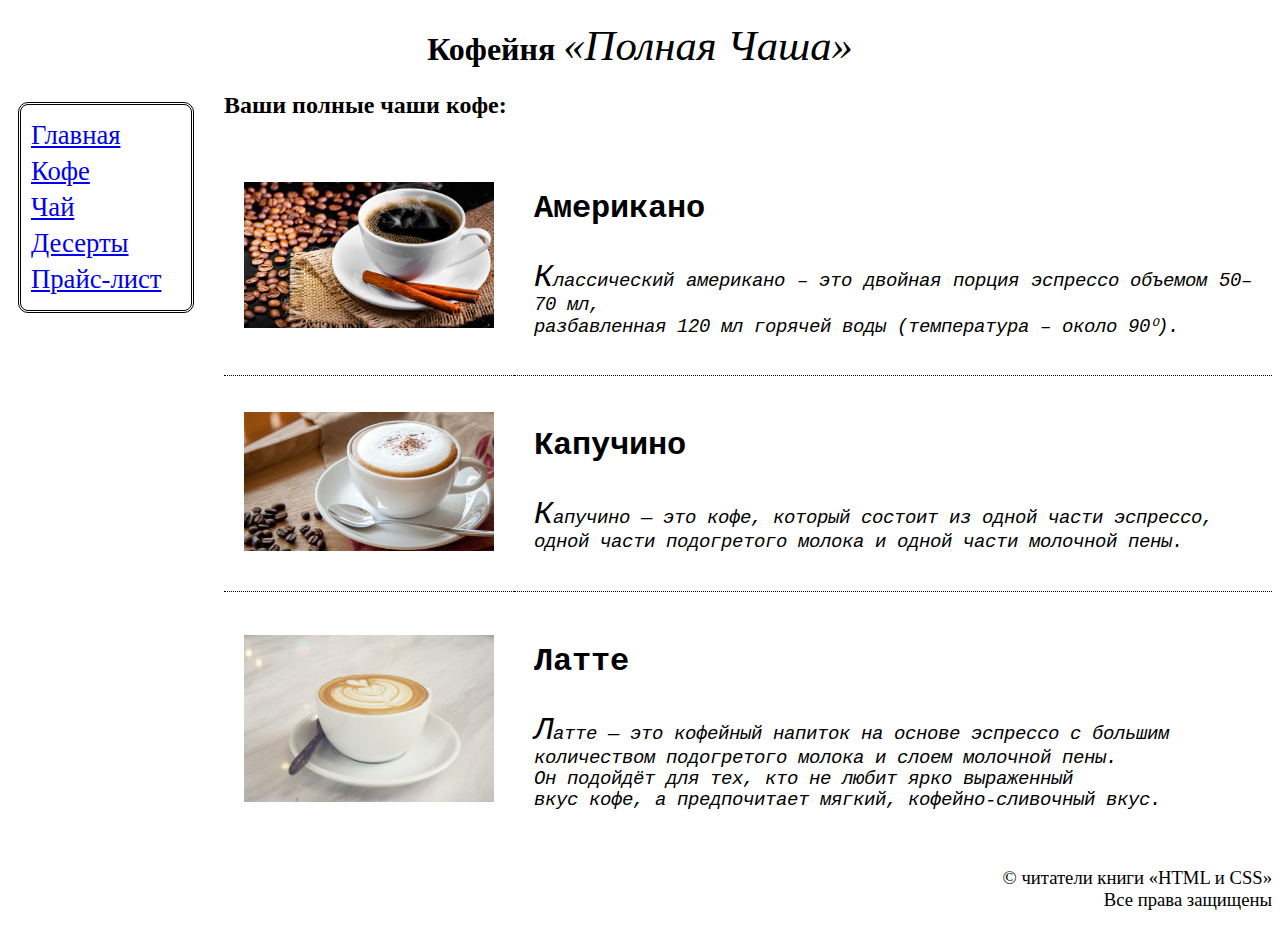
==== pages/coffee.html @ 6c4f8460 "Initial commit" ====
<!DOCTYPE html>
<html>
    <head>
        <meta charset="UTF-8">
        <meta name="description" content="Кофейня Полная Чаша. Кофе, чай, десерты, напитки">
		<meta name="keywords" content="кофейня, кафе, напитки, навынос, кофе, американо, капучино, латте">
		<meta name="author" content="Евгения Шустикова">
		<meta name="generator" content="Visual Studio Code">
        <title>: : Полная Чаша: кофейня</title>
            <link href="../css/style.css"
            rel="stylesheet" type="text/css">
    </head>
    <body>
        <header>
            <h1>Кофейня <em>&laquo;Полная Чаша&raquo;</em></h1>
        </header>
        <nav>
            <div><a href="../pages/index.html">Главная</a></div> 
			<div><a href="../pages/coffee.html">Кофе</a></div> 
			<div><a href="../pages/tea.html">Чай</a></div> 
			<div><a href="../pages/dessert.html">Десерты</a></div> 
			<div><a href="../pages/pricelist.html">Прайс-лист</a></div> 
		</nav>
        <main>
            <h2>Ваши полные чаши кофе:</h2>
            <table class="catalog">
                <tr>
                    <td><img src="../img/americano.jpg"></td>
                    <td>
                        <h3>Американо</h3>
                        <p>Классический американо – это двойная порция эспрессо объемом 50–70 мл,<br>
                             разбавленная 120 мл горячей воды (температура – около 90⁰).</p>
                    </td>
                </tr>
                <tr>
                    <td><img src="../img/capucino.jpg"> </td>
                    <td>
                        <h3>Капучино</h3>
                        <p>Капучино — это кофе, который состоит из одной части эспрессо,<br> 
                            одной части подогретого молока и одной части молочной пены.</p>
                    </td>
                </tr>
                <tr>
                    <td><img src="../img/latte.jpg"></td>
                    <td>
                        <h3>Латте</h3>
                        <p>Латте — это кофейный напиток на основе эспрессо с большим <br> 
                            количеством подогретого молока и слоем молочной пены.<br>
                             Он подойдёт для тех, кто не любит ярко выраженный <br>
                             вкус кофе, а предпочитает мягкий, кофейно-сливочный вкус.</p>
                    </td>
                </tr>
            </table>
        </main>
        <footer>
            <p>&copy; читатели книги &laquo;HTML и CSS&raquo;<br>Все права защищены</p>
        </footer>
    </body>
</html>
---- css/style.css ----
@font-face {
    font-family: Cousine;
    src: url(../fonts/Cousine-Regular.ttf);
}
@font-face {
    font-family: Cousine;
    src: url(../fonts/Cousine-Bold.ttf);
    font-weight: bold;
}
@font-face {
    font-family: Cousine;
    src: url(../fonts/Cousine-Italic.ttf);
    font-style: italic;
}
@font-face {
    font-family: Cousine;
    src: url(../fonts/Cousine-BoldItalic.ttf);
    font-weight: bold;
    font-style: italic;
}
body {font-family: 'Verdana';}
h1 em {
    font-size: 32pt;
    font-family: 'Verdana';
    font-weight: normal;
}
p {font-size: 14pt !important;}
address {font-size: 12pt;}
p.greeting {font-size: 24pt;}
.picture img {width: 50%;}
/* comment section in CSS */
.advertising div {
                margin-left: 30pt;
                font-size: 12pt;
                margin-top: 5pt;
                margin-bottom: 5pt;}
header {text-align: center;}
main {text-align: justify;}
footer {text-align: right;}
.bigger {font-size: 16pt;}
table.pricelist th, table.pricelist td {
    border: grey thin solid;
    padding: 4px;   /* padding creates space between each table's cell */

}
table.catalog {border-collapse: collapse;} /* means не рисовать рамку вокруг ячеек, а проводить между ними линии */
table.catalog td {
    border-top: black thin dotted;
    border-bottom: black thin dotted;
    padding: 20px;
}
table.catalog img {width: 250px;}
table.pricelist thead th {
    color: white;
    background-color: grey;
}
table.pricelist tfoot td {
    font-style: italic;
    text-align: right;
    background-color: lightgrayo;
}
table.pricelist tbody th {
    color: black;
    background-color: lightgray;
}
nav {
    float: left;
    width: 150px;
    margin: 10px 30px 10px 10px;
    padding: 10px;
    border: black medium double;
    border-radius: 10px;
}
nav div {
    font-size: 20pt;
    margin-top: 5px;
    margin-bottom: 5px;
}
table.catalog tr:first-child td {border-top: none;}
table.catalog tr:last-child td {border-bottom: none;}

table.catalog td p:first-of-type::first-letter {
    font-size: 24pt;
}

p::selection {
color:black;
background-color: orange;
}
table.pricelist tbody th[colspan] {
    text-align: center;
}
table.pricelist tbody td:last-child:not(:only-child) {
    border: none;
    background-color: rgb(231, 231, 231);
}
table.catalog h3 {
    font-family: "Cousine";
    font-size: 24pt;
}
table.catalog p {
    font-family: "Cousine";
}
table.catalog p {
    font-style: italic;
}
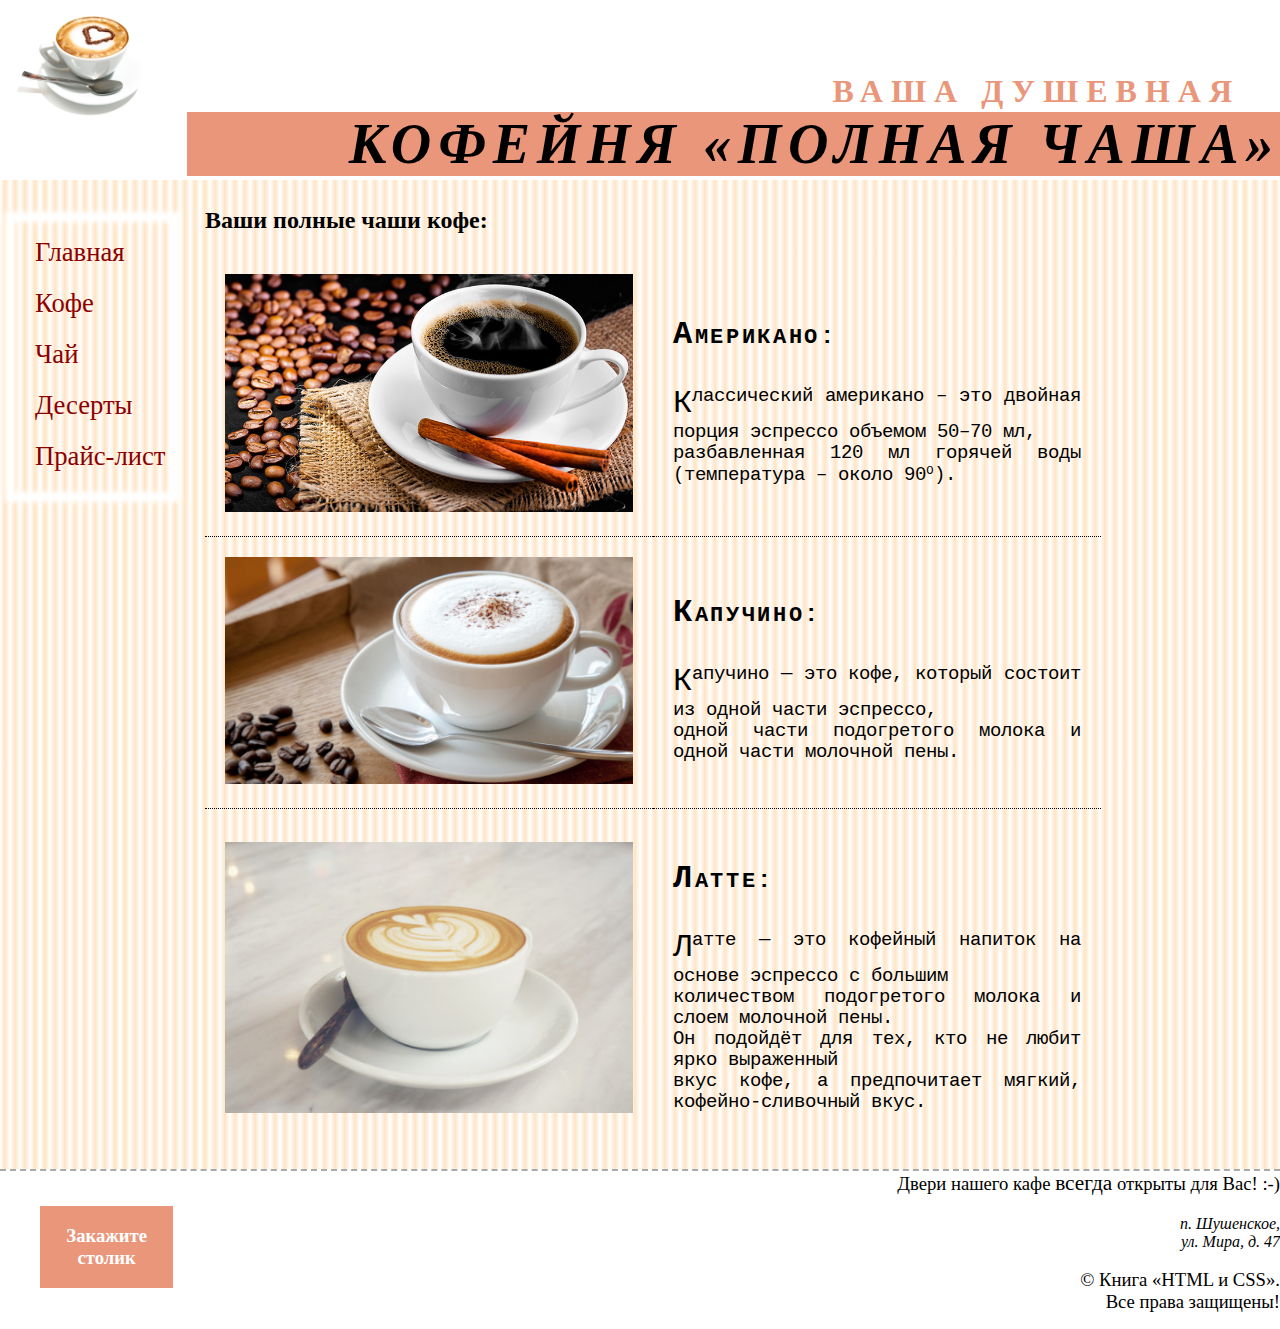
==== commit 1b78e409: "Header and footer" ====
--- a/pages/coffee.html
+++ b/pages/coffee.html
@@ -12,7 +12,9 @@
     </head>
     <body>
         <header>
-            <h1>Кофейня <em>&laquo;Полная Чаша&raquo;</em></h1>
+          <div class="pos1"><img src="../img/hot-coffee.jpg"></div>
+          <div class="pos2"><h1>Кофейня &laquo;Полная Чаша&raquo;</h1></div>
+          <div class="pos3"><h1>Ваша душевная</h1></div>
         </header>
         <nav>
             <div><a href="../pages/index.html">Главная</a></div> 
@@ -53,7 +55,14 @@
             </table>
         </main>
         <footer>
-            <p>&copy; читатели книги &laquo;HTML и CSS&raquo;<br>Все права защищены</p>
+          <div class="pos4">
+            <p class="greeting">Двери нашего кафе <span class="bigger">всегда</span> открыты для Вас! :-)</p>
+            <address>п. Шушенское,<br> ул. Мира, д. 47</address>
+            <p>&copy;&nbsp;Книга &laquo;HTML и CSS&raquo;.<br>Все права защищены!</p>
+            </div>
+            <div class="pos5">
+              <p><a href="../pages/order.html">Закажите столик</a></p>
+            </div>
         </footer>
     </body>
 </html>--- a/css/style.css
+++ b/css/style.css
@@ -18,25 +18,88 @@
     font-weight: bold;
     font-style: italic;
 }
-body {font-family: 'Verdana';}
-h1 em {
-    font-size: 32pt;
+body {
     font-family: 'Verdana';
-    font-weight: normal;
-}
+    background-image: repeating-linear-gradient(to right, white 0px, 
+    bisque 5px, white 10px);
+    margin: 0px;
+}
+header {
+  background-color: white;
+  height: 135pt;
+  margin-bottom: 20pt;
+}
+.pos1, .pos2, .pos3 {
+  position: absolute;
+}
+.pos1 {
+  left: 0pt;
+  top: 0pt;
+  width: 100pt;
+}
+.pos2 {
+  left: 140pt;
+  top: 84pt;
+  right: 0pt;
+}
+.pos3 {
+  left: 140pt;
+  top: 55pt;
+  right: 30pt;
+}
+.pos4 {
+  right: 20pt;
+  top: 0pt;
+}
+.pos1 img {height: 100pt;}
 p {font-size: 14pt !important;}
 address {font-size: 12pt;}
 p.greeting {font-size: 24pt;}
-.picture img {width: 50%;}
+.pos2 h1 {
+  font: bold italic 42pt Verdana;
+  text-transform: uppercase;
+  text-align: right;
+  letter-spacing: 5pt;
+  margin: 0px;
+  background-color: darksalmon;
+}
+.pos3 h1 {
+  font: bold 24pt Verdana;
+  text-transform: uppercase;
+  text-align: right;
+  letter-spacing: 6pt;
+  margin: 0px;
+  color: darksalmon;
+}
 /* comment section in CSS */
 .advertising div {
                 margin-left: 30pt;
                 font-size: 12pt;
                 margin-top: 5pt;
                 margin-bottom: 5pt;}
-header {text-align: center;}
+
 main {text-align: justify;}
-footer {text-align: right;}
+footer {
+    text-align: right;
+    background-color: white;
+    height: 120pt;
+    position: relative;
+}
+.pos5 {
+  background-color: darksalmon;
+  position: absolute;
+  left: 30pt;
+  top: 28pt;
+  width: 100pt;
+}
+.pos5 p {
+  font: bold 16pt Verdana;
+  text-align: center;
+}
+div.pos5 a:link {
+  text-decoration: none;
+  color: white;
+}
 .bigger {font-size: 16pt;}
 table.pricelist th, table.pricelist td {
     border: grey thin solid;
@@ -67,15 +130,18 @@
     float: left;
     width: 150px;
     margin: 10px 30px 10px 10px;
-    padding: 10px;
-    border: black medium double;
-    border-radius: 10px;
-}
-nav div {
+    padding-bottom: 20px;
+    padding-left: 15px;
+    box-shadow: 0px 0px 5px 5px white,
+    0px 0px 5px 5px white inset;
+}
+nav div a, nav a {
     font-size: 20pt;
-    margin-top: 5px;
+    margin-top: 20px;
     margin-bottom: 5px;
-}
+    margin-left: 10px;
+}
+nav a {display: block;}
 table.catalog tr:first-child td {border-top: none;}
 table.catalog tr:last-child td {border-bottom: none;}
 
@@ -101,6 +167,81 @@
 table.catalog p {
     font-family: "Cousine";
 }
-table.catalog p {
-    font-style: italic;
+table.catalog h3::after {
+    content: ":"; 
+    font-size: 18pt;
+}
+
+table.catalog h3 {
+    font-variant: small-caps;
+    text-transform: capitalize;
+    letter-spacing: 2pt;
+     
+}
+table.catalog p::first-letter {
+    vertical-align: text-top;
+}
+p.greeting {
+    border-top: medium dashed darkgrey;
+    border-width: 2px;
+}
+ol {
+    list-style-type: upper-roman;
+}
+table.catalog {
+    width: 70%;
+    min-width: 12cm;
+}
+table.catalog td:first-child {
+    width: 50%;
+}
+table.catalog td img {
+    width: 100%;
+}
+nav a:link, nav a:visited {
+    color: darkred;
+    text-decoration: none;
+}
+nav a:active, nav a:hover {
+    color: darksalmon;
+}
+p.bottom {
+    border-top: medium dashed darkgrey;
+    border-width: 3px;
+}
+form {
+    width: 400px;
+    padding: 0px 20px;
+    border: thin dotted darkgrey;
+    border-radius: 20px;
+}
+input, select {
+    font: 14pt Courier;
+    padding: 5px;
+    border: medium solid black;
+    border-radius: 10px;
+}
+input[type=submit] {
+    font: bold 20pt Verdana;
+    text-transform: uppercase;
+    width: 250px;
+    border: thick solid black;
+    border-radius: 0px;
+}
+input[type=image] {
+    border-style: none;
+}
+input:focus {
+    border-color: white;
+    background-color: lightskyblue;
+}
+input:valid {
+    border-color: green;
+}
+input:invalid {
+    border-color: red;
+}
+input::placeholder {
+    font-style: italic;
+    text-align: center;
 }